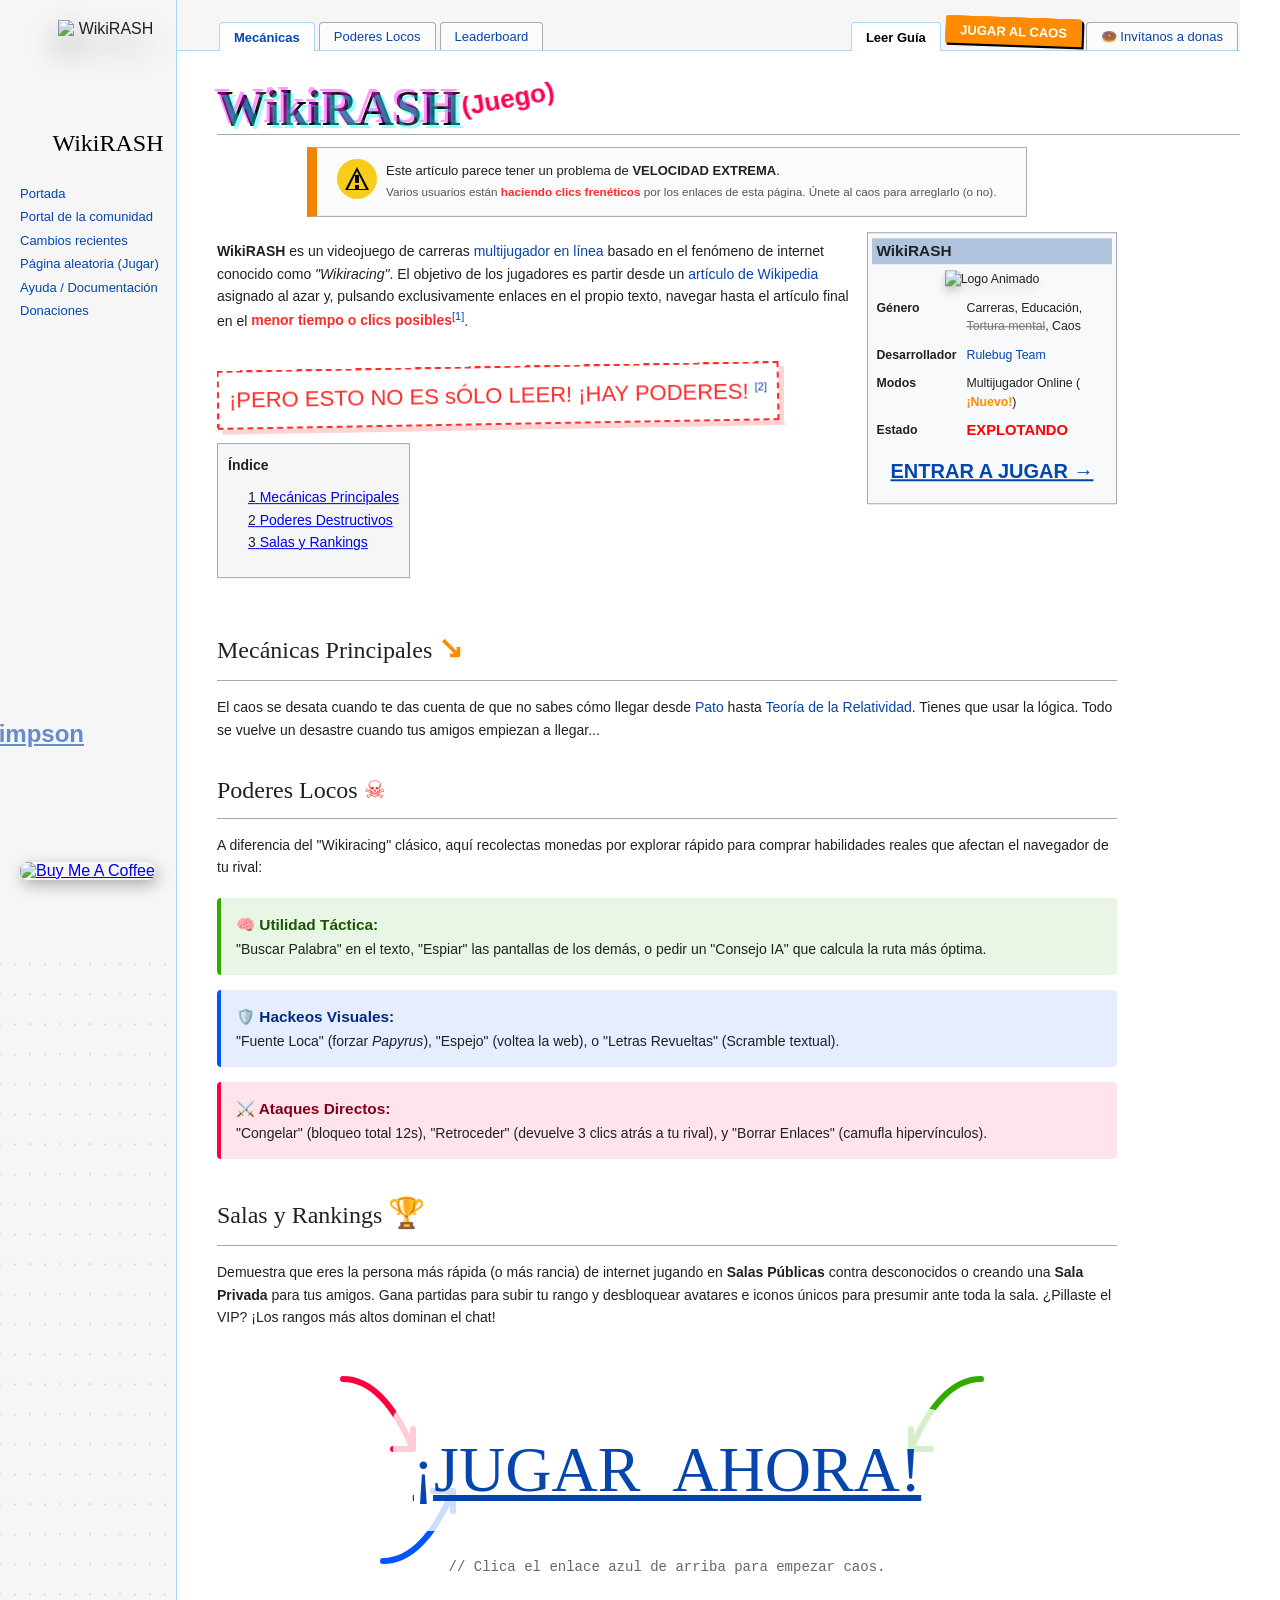
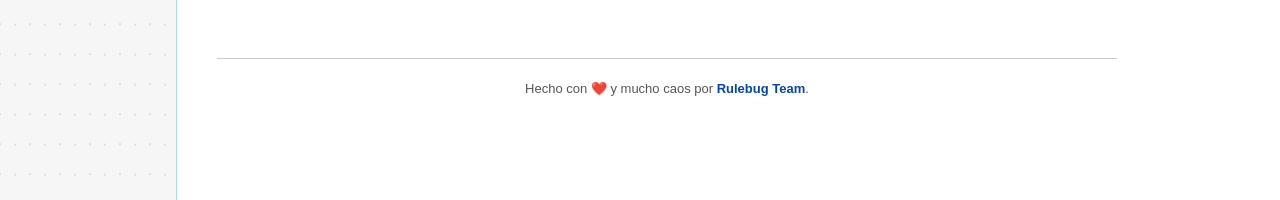
==== index.html @ 6174f943 "Add files via upload" ====
<!DOCTYPE html>
<html lang="es">
<head>
  <meta charset="UTF-8">
  <meta name="viewport" content="width=device-width, initial-scale=1.0">
  
  <title>WikiRASH – La Carrera Multijugador Definitiva por Wikipedia</title>
  <meta name="description" content="¿Podrás llegar desde 'Platón' hasta 'Bad Bunny' en 5 clics? WikiRASH es el juego online gratis multijugador donde compites navegando por enlaces para encontrar la ruta más rápida.">
  <meta name="keywords" content="wiki game, wikirace, juego de wikipedia, speedrun, multijugador online, juegos gratis para pc, jugar con amigos gratis en navegador, wikirash, navegador multijugador">
  <meta name="author" content="WikiRASH Studio">
  <meta name="robots" content="index, follow">
  
  <!-- Open Graph / Redes Sociales -->
  <meta property="og:title" content="WikiRASH – La Carrera Multijugador Definitiva por Wikipedia">
  <meta property="og:description" content="Compite contra tus amigos en tiempo real. Demuestra tu ingenio encontrando la ruta más corta entre artículos imposibles de Wikipedia.">
  <meta property="og:type" content="website">
  <meta property="og:url" content="https://tu-usuario.github.io/WikiRASH/">
  <meta property="og:image" content="https://wikirash.onrender.com/logo.png">
  <meta property="og:locale" content="es_ES">

  <!-- Twitter Cards -->
  <meta name="twitter:card" content="summary_large_image">
  <meta name="twitter:title" content="WikiRASH – Juega Gratis Online">
  <meta name="twitter:description" content="Salas privadas, rangos, XPS y poderes locos. Compite ahora conectando artículos de enciclopedia con tu cerebro a toda velocidad.">
  <meta name="twitter:image" content="https://wikirash.onrender.com/logo.png">

  <!-- JSON-LD (Rich Snippets Google) -->
  <script type="application/ld+json">
  {
    "@context": "https://schema.org",
    "@type": "SoftwareApplication",
    "name": "WikiRASH",
    "operatingSystem": "Cualquier navegador web",
    "applicationCategory": "GameApplication",
    "genre": "Educativo, Carreras, Lógica",
    "description": "Una intensa carrera multijugador. Los jugadores inician en un artículo aleatorio de Wikipedia y compiten por ser los primeros en encontrar el enlace y llegar a la meta establecida mediante el menor número de clics posible.",
    "url": "https://wikirash.onrender.com/",
    "offers": {
      "@type": "Offer",
      "price": "0",
      "priceCurrency": "USD"
    }
  }
  </script>

  <!-- Model Viewer Library -->
  <script type="module" src="https://ajax.googleapis.com/ajax/libs/model-viewer/3.4.0/model-viewer.min.js"></script>

  <link rel="stylesheet" href="style.css">
  <link rel="icon" type="image/png" href="https://wikirash.onrender.com/logo.png">
</head>
<body>
  
  <!-- Hyper Dopamine Loader -->
  <div id="dopamine-loader">
    <div class="dopamine-text-container">
      <div class="dopamine-word word-1">LEE</div>
      <div class="dopamine-word word-2">CORRE</div>
      <div class="dopamine-word word-3">SABOTEA</div>
      <div class="dopamine-word word-4">¡WIKIRASH!</div>
    </div>
  </div>
  
  <!-- Left Sidebar (Wikipedia Style) -->
  <nav class="vector-sidebar">
    <div class="sidebar-logo">
      <img src="https://wikirash.onrender.com/logo.png" alt="WikiRASH" />
      <span>WikiRASH</span>
    </div>
    <ul class="sidebar-menu">
      <li class="glitch-link"><a href="index.html">Portada</a></li>
      <li><a href="comunidad.html">Portal de la comunidad</a></li>
      <li><a href="changelog.html">Cambios recientes</a></li>
      <li class="wobble"><a href="https://wikirash.onrender.com/" target="_blank">Página aleatoria (Jugar)</a></li>
      <li><a href="docs.html">Ayuda / Documentación</a></li>
      <li><a href="https://buymeacoffee.com/rulebug" target="_blank" rel="noopener noreferrer">Donaciones</a></li>
    </ul>
  </nav>

  <!-- Main Content Area -->
  <main class="vector-main">
    
    <!-- Top Tabs -->
    <div class="vector-tabs">
      <ul>
        <li class="selected"><a href="#1_Mecanicas">Mecánicas</a></li>
        <li class="shake"><a href="#2_Poderes">Poderes Locos</a></li>
        <li><a href="#3_Rankings">Leaderboard</a></li>
      </ul>
      <ul style="flex:1; justify-content: flex-end;">
        <li class="selected"><span>Leer Guía</span></li>
        <li class="edit-tab"><a href="https://wikirash.onrender.com/">JUGAR AL CAOS</a></li>
        <li><a href="https://buymeacoffee.com/rulebug" target="_blank" rel="noopener noreferrer">🍩 Invítanos a donas</a></li>
      </ul>
    </div>
    
    <!-- Article Header -->
    <header class="article-header">
      <h1 class="chaotic-title">WikiRASH <span class="marker-slash" aria-hidden="true">(Juego)</span></h1>
      <div class="hr-line"></div>
    </header>

    <div class="article-body">
      
      <!-- Wikipedia Ambox (Info Box) Mutilated -->
      <table class="ambox ambox-content">
        <tr>
          <td class="ambox-image">
            <svg viewBox="0 0 40 40" width="40" height="40"><path d="M20 0A20 20 0 1020 40A20 20 0 1020 0z" fill="#f8cc1b"/><path d="M20 8L8 31H32L20 8z" fill="#000"/><path d="M20 12L11 30H29L20 12z" fill="#f8cc1b"/><rect x="18" y="16" width="4" height="8" fill="#000"/><rect x="18" y="26" width="4" height="4" fill="#000"/></svg>
          </td>
          <td class="ambox-text">
            Este artículo parece tener un problema de <b>VELOCIDAD EXTREMA</b>.<br>
            <span style="font-size: 0.9em; color:#555;">Varios usuarios están <a href="#" class="blue-link shake-inline">haciendo clics frenéticos</a> por los enlaces de esta página. Únete al caos para arreglarlo (o no).</span>
          </td>
        </tr>
      </table>

      <!-- Infobox -->
      <table class="infobox">
        <tr><th colspan="2" class="infobox-above">WikiRASH</th></tr>
        <tr><td colspan="2" class="infobox-image"><img src="https://wikirash.onrender.com/logo.png" style="animation: spin3D 8s infinite linear; filter: drop-shadow(0 5px 5px rgba(0,0,0,0.2));" alt="Logo Animado"></td></tr>
        <tr>
          <th scope="row">Género</th>
          <td>Carreras, Educación, <a href="#" class="blue-link strike">Tortura mental</a>, Caos</td>
        </tr>
        <tr>
          <th scope="row">Desarrollador</th>
          <td><a href="https://panelrulebug.onrender.com/landing.html" class="blue-link" target="_blank" rel="noopener noreferrer">Rulebug Team</a></td>
        </tr>
        <tr>
          <th scope="row">Modos</th>
          <td>Multijugador Online (<a href="#" class="blue-link bounce-word">¡Nuevo!</a>)</td>
        </tr>
        <tr>
          <th scope="row">Estado</th>
          <td><b style="color:red; font-size:1.2em;">EXPLOTANDO</b></td>
        </tr>
        <tr>
          <td colspan="2" style="text-align:center; padding: 15px;">
            <a href="https://wikirash.onrender.com/" class="blue-link" style="font-size: 20px; font-weight: bold; text-decoration: underline;">ENTRAR A JUGAR &rarr;</a>
          </td>
        </tr>
      </table>

      <p>
        <b>WikiRASH</b> es un videojuego de carreras <a href="#" class="blue-link">multijugador en línea</a> basado en el fenómeno de internet conocido como <i>"Wikiracing"</i>. El objetivo de los jugadores es partir desde un <a href="#" class="blue-link">artículo de Wikipedia</a> asignado al azar y, pulsando exclusivamente enlaces en el propio texto, navegar hasta el artículo final en el <a href="#" class="blue-link shake-inline">menor tiempo o clics posibles</a><sup class="reference slide-up-ref">[1]</sup>.
      </p>

      <p class="marked-text">
        ¡PERO ESTO NO ES sÓLO LEER! ¡HAY PODERES! <sup class="reference">[2]</sup>
      </p>

      <div class="toc" id="toc">
        <div class="toctitle"><h2>Índice</h2></div>
        <ul>
          <li class="toclevel-1"><a href="#1_Mecanicas"><span class="tocnumber">1</span> <span class="toctext">Mecánicas Principales</span></a></li>
          <li class="toclevel-1"><a href="#2_Poderes"><span class="tocnumber">2</span> <span class="toctext">Poderes Destructivos</span></a></li>
          <li class="toclevel-1"><a href="#3_Rankings"><span class="tocnumber">3</span> <span class="toctext">Salas y Rankings</span></a></li>
        </ul>
      </div>

      <h2 id="1_Mecanicas">Mecánicas Principales <span class="doodle-arrow">↘</span></h2>
      <div class="hr-line"></div>
      <p>
        El caos se desata cuando te das cuenta de que no sabes cómo llegar desde <a href="#" class="blue-link">Pato</a> hasta <a href="#" class="blue-link">Teoría de la Relatividad</a>. Tienes que usar la lógica. Todo se vuelve un desastre cuando tus amigos empiezan a llegar...
      </p>

      <h2 id="2_Poderes">Poderes Locos <span class="doodle-scratch">☠</span></h2>
      <div class="hr-line"></div>
      <p>A diferencia del "Wikiracing" clásico, aquí recolectas monedas por explorar rápido para comprar habilidades reales que afectan el navegador de tu rival:</p>
      <div style="display: flex; flex-direction: column; gap: 15px; margin: 20px 0;">
        <div style="padding: 15px; border-left: 4px solid #33aa00; background: rgba(51, 170, 0, 0.1); border-radius: 4px;">
          <b style="font-size: 1.1em; color: #1a5500;">🧠 Utilidad Táctica:</b><br>
          "Buscar Palabra" en el texto, "Espiar" las pantallas de los demás, o pedir un "Consejo IA" que calcula la ruta más óptima.
        </div>
        <div style="padding: 15px; border-left: 4px solid #0055ff; background: rgba(0, 85, 255, 0.1); border-radius: 4px;">
          <b style="font-size: 1.1em; color: #002b80;">🛡️ Hackeos Visuales:</b><br>
          "Fuente Loca" (forzar <i>Papyrus</i>), "Espejo" (voltea la web), o "Letras Revueltas" (Scramble textual).
        </div>
        <div style="padding: 15px; border-left: 4px solid #ff003c; background: rgba(255, 0, 60, 0.1); border-radius: 4px;">
          <b style="font-size: 1.1em; color: #80001e;">⚔️ Ataques Directos:</b><br>
          "Congelar" (bloqueo total 12s), "Retroceder" (devuelve 3 clics atrás a tu rival), y "Borrar Enlaces" (camufla hipervínculos).
        </div>
      </div>

      <h2 id="3_Rankings">Salas y Rankings <span class="doodle-arrow">🏆</span></h2>
      <div class="hr-line"></div>
      <p>
        Demuestra que eres la persona más rápida (o más rancia) de internet jugando en <b>Salas Públicas</b> contra desconocidos o creando una <b>Sala Privada</b> para tus amigos. Gana partidas para subir tu rango y desbloquear avatares e iconos únicos para presumir ante toda la sala. ¿Pillaste el VIP? ¡Los rangos más altos dominan el chat!
      </p>

      <div class="mega-link-container" style="margin-top: 80px; margin-bottom: 40px; text-align: center;">
         <div style="position: relative; display: inline-block;">
           <!-- Flechas pintadas a mano apuntando siempre al centro -->
           <img src="data:image/svg+xml;utf8,<svg xmlns='http://www.w3.org/2000/svg' viewBox='0 0 100 100'><path d='M10 10 Q 50 10 80 80 M 60 80 L 80 80 L 80 60' stroke='%23ff003c' stroke-width='6' fill='none' stroke-linecap='round' stroke-linejoin='round'/></svg>" class="doodle-arrow-mega arrow1" alt="arrow">
           <img src="data:image/svg+xml;utf8,<svg xmlns='http://www.w3.org/2000/svg' viewBox='0 0 100 100'><path d='M10 90 Q 50 90 80 20 M 60 20 L 80 20 L 80 40' stroke='%230055ff' stroke-width='6' fill='none' stroke-linecap='round' stroke-linejoin='round'/></svg>" class="doodle-arrow-mega arrow2" alt="arrow">
           <img src="data:image/svg+xml;utf8,<svg xmlns='http://www.w3.org/2000/svg' viewBox='0 0 100 100'><path d='M90 10 Q 50 10 20 80 M 40 80 L 20 80 L 20 60' stroke='%2333aa00' stroke-width='6' fill='none' stroke-linecap='round' stroke-linejoin='round'/></svg>" class="doodle-arrow-mega arrow3" alt="arrow">
           
           <a href="https://wikirash.onrender.com/" class="mega-wikipedia-link">¡JUGAR_AHORA!</a>
         </div>
         
         <div style="margin-top: 25px; font-family: monospace; color: #666; animation: shake 3s infinite;">// Clica el enlace azul de arriba para empezar caos.</div>
      </div>

      <!-- Footer Credits -->
      <div style="margin-top: 80px; padding-top: 20px; border-top: 1px solid #ccc; font-size: 13px; text-align: center; color: #555;">
        Hecho con ❤️ y mucho caos por <a href="https://panelrulebug.onrender.com/landing.html" target="_blank" style="color: #0645ad; font-weight: bold; text-decoration: none;">Rulebug Team</a>.
      </div>
    </div>
  </main>

  <!-- Fixed Buy Me A Coffee Corner Button -->
  <div style="position: fixed; bottom: 20px; left: 20px; z-index: 9999;">
     <a href="https://buymeacoffee.com/rulebug" target="_blank" rel="noopener noreferrer">
        <img src="https://cdn.buymeacoffee.com/buttons/v2/default-yellow.png" alt="Buy Me A Coffee" style="height: 45px !important; width: 162px !important; box-shadow: 2px 5px 15px rgba(0,0,0,0.3); border-radius: 8px; animation: pulse-glow 3s infinite alternate; transition: transform 0.2s;" onmouseover="this.style.transform='scale(1.1) rotate(2deg)'" onmouseout="this.style.transform='scale(1) rotate(0deg)'">
     </a>
  </div>

  <!-- Flying chaotic elements -->
  <div class="flying-text t1">Ecosistema</div>
  <div class="flying-text t2">Geografía</div>
  <div class="flying-text t3">Física Cuántica</div>
  <div class="flying-text t4">Homer Simpson</div>

  <!-- Mega 3D Wikipedia Globe Background -->
  <model-viewer id="parallax-globe" 
                src="wikipedia_logo.glb" 
                alt="Wikipedia 3D Globe" 
                disable-zoom 
                disable-pan 
                auto-rotate
                rotation-per-second="20deg"
                camera-orbit="0deg 90deg 105%" 
                style="position:fixed; top:50%; right:-10vw; width:600px; height:600px; transform: translateY(-50%); z-index:9000; opacity:0.95; pointer-events:none; filter: drop-shadow(0px 20px 30px rgba(0,0,0,0.5));">
  </model-viewer>

  <script>
    const model = document.getElementById('parallax-globe');
    
    let targetScroll = 0;
    let currentScroll = 0;
    let mouseX = 0;
    let mouseY = 0;
    let smoothMouseX = 0;
    let smoothMouseY = 0;

    // Track mouse position globally
    document.addEventListener('mousemove', (e) => {
      mouseX = (e.clientX / window.innerWidth - 0.5) * 2; // -1 to 1
      mouseY = (e.clientY / window.innerHeight - 0.5) * 2; // -1 to 1
    });

    // Track scroll position
    window.addEventListener('scroll', () => {
      targetScroll = window.scrollY;
    });

    // Main render loop for parallax effects
    function renderParallax() {
      // Lerp for smooth premium feel
      currentScroll += (targetScroll - currentScroll) * 0.08;
      smoothMouseX += (mouseX - smoothMouseX) * 0.08;
      smoothMouseY += (mouseY - smoothMouseY) * 0.08;
      
      // Update global CSS variables for CSS-based parallax
      document.body.style.setProperty('--scroll-y', currentScroll);
      document.body.style.setProperty('--mouse-x', smoothMouseX);
      document.body.style.setProperty('--mouse-y', smoothMouseY);

      // Apply combined rotation to the 3D globe (mouse hover + scroll)
      if(model) {
        // use smooth mouse variables for more premium feel on the globe
        const orbitX = (smoothMouseX * 60) + (currentScroll * 0.15); // Combine X rotation
        const orbitY = 90 + (smoothMouseY * 30); // Base 90 deg + mouse Y
        model.setAttribute('camera-orbit', `${orbitX}deg ${orbitY}deg 100%`);
      }
      
      requestAnimationFrame(renderParallax);
    }
    renderParallax();

    // Load and apply the custom texture to the 3D model
    model.addEventListener("load", async () => {
      try {
        // Load the texture directly without canvas to avoid potential memory limits
        const texture = await model.createTexture('./texture new.jpg');
        
        if (texture) {
          // Apply to ALL materials in case the model has multiple meshes/materials
          for (const material of model.model.materials) {
             if (material.pbrMetallicRoughness) {
               material.pbrMetallicRoughness.baseColorTexture.setTexture(texture);
               material.pbrMetallicRoughness.setBaseColorFactor([1, 1, 1, 1]);
             }
          }
        }
      } catch (error) {
        console.error("Error loading texture:", error);
      }
    });

    // Buffer to hold random Wikipedia article titles
    let wordBuffer = [];
    
    async function fetchMoreWords() {
      // Keep fetching if we have fewer than 10 words in reserve
      if (wordBuffer.length > 10) return; 
      try {
        const response = await fetch('https://es.wikipedia.org/w/api.php?action=query&list=random&rnnamespace=0&rnlimit=10&format=json&origin=*');
        const data = await response.json();
        const pages = data.query.random;
        pages.forEach(page => wordBuffer.push(page.title));
      } catch (err) {
        console.error("Error fetching random wiki words", err);
      }
    }
    
    // Hook into the CSS animation event. 
    // This triggers exactly when the word resets to the left off-screen.
    const flyingElements = document.querySelectorAll('.flying-text');
    flyingElements.forEach(el => {
      el.addEventListener('animationiteration', () => {
        if (wordBuffer.length > 0) {
          el.textContent = wordBuffer.shift();
        }
      });
    });

    // Initial fetch, and refill the buffer periodically
    fetchMoreWords();
    setInterval(fetchMoreWords, 10000);
  </script>
</body>
</html>
---- style.css ----
/* Wikipedia Default Aesthetic Variables */
:root {
  --bg-page: #f6f6f6;
  --bg-content: #ffffff;
  --border-color: #a7d7f9;
  --link-blue: #0645ad;
  --link-visited: #0b0080;
  --text-main: #202122;
  --red-doodle: #ff2a2a;
  --orange-doodle: #ff8c00;
}

body {
  font-family: sans-serif; /* Wikipedia default */
  background-color: var(--bg-page);
  background-image: 
    radial-gradient(#d1e1f0 1px, transparent 1px),
    radial-gradient(#d1e1f0 1px, transparent 1px);
  background-position: 
    calc(var(--mouse-x, 0) * -10px) calc(var(--scroll-y, 0) * -0.2px + var(--mouse-y, 0) * -10px), 
    calc(15px + var(--mouse-x, 0) * -20px) calc(15px + var(--scroll-y, 0) * -0.5px + var(--mouse-y, 0) * -20px);
  background-size: 30px 30px;
  color: var(--text-main);
  margin: 0;
  padding: 0;
  overflow-x: hidden;
  position: relative;
}

/* Sidebar Simulation */
.vector-sidebar {
  position: fixed;
  top: 0; left: 0;
  width: 176px;
  height: 100vh;
  padding: 20px;
  background: var(--bg-page);
  /* z-index: 10; */
}

.sidebar-logo {
  text-align: center;
  margin-bottom: 25px;
  display: flex;
  flex-direction: column;
  align-items: center;
  gap: 10px;
  transform: translate(calc(var(--mouse-x, 0) * 8px), calc(var(--mouse-y, 0) * 8px));
}
.sidebar-logo img { 
  width: 100px; 
  height: 100px; 
  animation: spin3D 6s infinite linear;
  transform-style: preserve-3d;
  filter: drop-shadow(0 15px 15px rgba(0,0,0,0.4));
}

@keyframes spin3D {
  0% { transform: perspective(600px) rotateY(0deg) translateY(0); }
  50% { transform: perspective(600px) rotateY(180deg) translateY(-10px); }
  100% { transform: perspective(600px) rotateY(360deg) translateY(0); }
}

.sidebar-logo span {
  font-family: 'Times New Roman', serif;
  font-size: 1.5em;
  font-weight: 400;
  color: #000;
}

.sidebar-menu {
  list-style: none;
  padding: 0; margin: 0;
  font-size: 13px;
  line-height: 1.8;
}
.sidebar-menu a {
  color: var(--link-blue);
  text-decoration: none;
}
.sidebar-menu a:hover { text-decoration: underline; }

/* Main layout */
.vector-main {
  margin-left: 176px;
  background: var(--bg-content);
  min-height: 100vh;
  padding: 0 40px 100px;
  border-left: 1px solid var(--border-color);
  position: relative;
  z-index: 5;
}

/* Tabs */
.vector-tabs {
  display: flex;
  align-items: flex-end;
  border-bottom: 1px solid var(--border-color);
  margin-left: -40px;
  padding-left: 40px;
  height: 50px;
  background: var(--bg-page);
  margin-bottom: 20px;
}
.vector-tabs ul {
  list-style: none;
  display: flex;
  margin: 0; padding: 0;
}
.vector-tabs li {
  padding: 0 10px;
  margin: 0 2px;
  background: #fbfbfb;
  border: 1px solid #aaa;
  border-bottom: none;
  display: flex;
  align-items: center;
  border-radius: 4px 4px 0 0;
  cursor: pointer;
}
.vector-tabs li span, .vector-tabs li a {
  padding: 6px 4px;
  font-size: 13px;
  color: var(--link-blue);
  text-decoration: none;
}
.vector-tabs li.selected {
  background: var(--bg-content);
  border-color: #a7d7f9;
  z-index: 2;
  margin-bottom: -1px;
  font-weight: bold;
}
.vector-tabs li.selected span { color: #000; }

.edit-tab {
  background: var(--orange-doodle) !important;
  border-color: var(--orange-doodle) !important;
  transform: rotate(2deg) translateY(-5px);
  box-shadow: 2px 2px 0px rgba(0,0,0,1);
  transition: transform 0.1s;
}
.edit-tab a { color: white !important; font-weight: bold; }
.edit-tab:hover { transform: rotate(-2deg) translateY(-8px) scale(1.1); }

/* Article Typography */
.article-header {
  margin-bottom: 10px;
  position: relative;
}
.chaotic-title {
  font-family: 'Linux Libertine', 'Georgia', 'Times New Roman', serif;
  font-size: 50px;
  font-weight: bold;
  padding-bottom: 5px;
  margin: 0;
  position: relative;
  display: inline-block;
  color: transparent;
  background: repeating-linear-gradient(45deg, #000 0%, #333 10%, #000 20%);
  -webkit-background-clip: text;
  background-clip: text;
  text-shadow: 3px 3px 0px rgba(0,255,255,0.4), -3px -3px 0px rgba(255,0,255,0.4);
  animation: txtGlitch 3s infinite;
  transform: translate(calc(var(--mouse-x, 0) * -15px), calc(var(--scroll-y, 0) * 0.15px + var(--mouse-y, 0) * -15px));
}
.hr-line {
  border-bottom: 1px solid #a2a9b1;
  margin-bottom: 15px;
  width: 100%;
}
.article-body {
  font-family: sans-serif;
  font-size: 14px;
  line-height: 1.6;
  color: var(--text-main);
  max-width: 900px;
}
.article-body p { margin-bottom: 14px; }
.article-body h2 {
  font-family: 'Linux Libertine', 'Georgia', 'Times New Roman', serif;
  font-size: 24px;
  font-weight: normal;
  margin-top: 30px;
  margin-bottom: 8px;
}
.blue-link { color: var(--link-blue); text-decoration: none; }
.blue-link:hover { text-decoration: underline; }

/* Ambox */
.ambox {
  width: 80%;
  margin: 0 auto 20px;
  background: #fbfbfb;
  border: 1px solid #aaa;
  border-left: 10px solid #f28500;
  padding: 8px 12px;
  box-sizing: border-box;
  animation: bgPulse 2s infinite alternate;
  transform: translate(calc(var(--mouse-x, 0) * 12px), calc(var(--scroll-y, 0) * -0.06px + var(--mouse-y, 0) * 12px));
}
.ambox-image { width: 50px; text-align: center; }
.ambox-text { font-size: 13px; }

/* Infobox */
.infobox {
  float: right;
  clear: right;
  width: 250px;
  border: 1px solid #a2a9b1;
  background: #f8f9fa;
  margin: 0 0 1em 1em;
  padding: 0.2em;
  font-size: 88%;
  line-height: 1.5em;
  transform: translate(calc(var(--mouse-x, 0) * -20px), calc(var(--scroll-y, 0) * -0.15px + var(--mouse-y, 0) * -20px));
}
.infobox-above {
  background: #B0C4DE;
  font-size: 125%;
  font-weight: bold;
  text-align: center;
  padding: 5px;
}
.infobox-image { text-align: center; padding: 10px; }
.infobox-image img { width: 140px; }
.infobox th { text-align: left; padding: 4px; vertical-align: top; }
.infobox td { padding: 4px; }

/* TOC */
.toc {
  display: inline-table;
  background: #f6f6f6;
  border: 1px solid #a2a9b1;
  padding: 10px;
  margin-bottom: 20px;
  transform: translate(calc(var(--mouse-x, 0) * 8px), calc(var(--scroll-y, 0) * 0.08px + var(--mouse-y, 0) * 8px));
}
.toctitle h2 { font-weight: bold; font-family: sans-serif; font-size: 14px; margin: 0; padding: 0; border: none; }
.toc ul { list-style: none; padding-left: 20px; margin-top: 10px; }
.tocnumber { color: #202122; }

/* References */
.reference {
  font-size: 11px;
  vertical-align: super;
  color: var(--link-blue);
  cursor: pointer;
}

/* CAOS EFFECTS (Doodles & Glitches) */

.marked-text {
  background: var(--bg-content);
  color: var(--red-doodle);
  font-family: 'Comic Sans MS', cursive, sans-serif;
  font-size: 22px;
  transform: rotate(-1deg);
  display: inline-block;
  padding: 10px;
  border: 2px dashed var(--red-doodle);
  margin: 20px 0;
  box-shadow: 5px 5px 0 rgba(255, 42, 42, 0.2);
}

.marker-slash {
  color: var(--red-doodle);
  font-family: 'Comic Sans MS', cursive, sans-serif;
  font-size: 26px;
  position: absolute;
  top: 5px;
  transform: rotate(-10deg);
  animation: popIn 0.5s ease-out forwards;
}

.strike {
  text-decoration: line-through;
  color: #777;
}

.doodle-arrow {
  color: var(--orange-doodle);
  font-family: 'Comic Sans MS', cursive;
  font-weight: bold;
  font-size: 30px;
  display: inline-block;
  animation: bounceArrow 1s infinite alternate;
}

.doodle-scratch {
  color: var(--red-doodle);
  display: inline-block;
  animation: shake 0.5s infinite;
}

.btn-wild {
  display: inline-block;
  background: linear-gradient(135deg, #ff0055 0%, #ff8c00 100%);
  color: #fff;
  font-family: 'Courier New', Courier, monospace;
  font-size: 24px;
  font-weight: 900;
  padding: 18px 40px;
  text-decoration: none;
  border-radius: 10px;
  border: 3px solid #fff;
  box-shadow: 0 10px 25px rgba(255, 0, 85, 0.5), inset 0 0 10px rgba(255,255,255,0.5);
  transform: rotate(-2deg);
  transition: all 0.2s cubic-bezier(0.175, 0.885, 0.32, 1.275);
}
.btn-wild:hover {
  transform: rotate(2deg) scale(1.1);
  box-shadow: 0 15px 35px rgba(255, 140, 0, 0.7), inset 0 0 15px rgba(255,255,255,0.8);
  color: #fff;
}

.pulse-glow { animation: btnPulse 1.5s infinite; }

.flying-text {
  position: fixed;
  color: var(--link-blue);
  font-family: sans-serif;
  font-size: 14px;
  text-decoration: underline;
  pointer-events: none;
  z-index: 99;
  animation: flyAcross 15s linear infinite;
  opacity: 0.6;
}

.t1 { top: 20%; animation-duration: 10s; left: -100px; }
.t2 { top: 60%; animation-duration: 14s; animation-delay: 2s; font-size: 18px; left: -100px; }
.t3 { top: 40%; animation-duration: 8s; animation-delay: 5s; transform: rotate(15deg); left: -100px; }
.t4 { top: 80%; animation-duration: 20s; animation-delay: 1s; font-size: 24px; font-weight:bold; left: -100px; }

@keyframes txtGlitch {
  0% { text-shadow: 3px 3px 0px rgba(0,255,255,0.4), -3px -3px 0px rgba(255,0,255,0.4); }
  50% { text-shadow: -3px 3px 0px rgba(255,0,0,0.4), 3px -3px 0px rgba(0,0,255,0.4); }
  100% { text-shadow: 3px 3px 0px rgba(0,255,255,0.4), -3px -3px 0px rgba(255,0,255,0.4); }
}

@keyframes shake {
  0% { transform: translate(1px, 1px) rotate(0deg); }
  20% { transform: translate(-1px, -2px) rotate(-1deg); }
  40% { transform: translate(-3px, 0px) rotate(1deg); }
  60% { transform: translate(3px, 2px) rotate(0deg); }
  80% { transform: translate(1px, -1px) rotate(1deg); }
  100% { transform: translate(-1px, 2px) rotate(-1deg); }
}

@keyframes bounceArrow { from { transform: translateY(0); } to { transform: translateY(5px); } }
@keyframes bgPulse { 0% { background: #fbfbfb; box-shadow: 0 0 0px #ff0000; } 100% { background: #ffefed; box-shadow: inset 0 0 15px rgba(255,0,0,0.3); } }
@keyframes btnPulse { 0% { transform: scale(1) rotate(-2deg); } 50% { transform: scale(1.05) rotate(0deg); filter: hue-rotate(20deg); } 100% { transform: scale(1) rotate(-2deg); } }
@keyframes popIn { 0% { opacity:0; transform: scale(3) rotate(-20deg); } 100% { opacity:1; transform: scale(1) rotate(-10deg); color: #ff0055; text-shadow: 2px 2px #fff; } }
@keyframes flyAcross { 0% { left: -200px; transform: rotate(0deg) scale(1); filter: blur(2px); } 50% { filter: blur(0px) brightness(1.5); } 100% { left: 120vw; transform: rotate(360deg) scale(1.5); filter: blur(2px); } }

.shake { animation: shake 3s infinite; }
.shake-inline { display:inline-block; animation: shake 0.3s infinite; color:var(--red-doodle); font-weight:bold; }
.wobble { animation: bounceArrow 2s infinite alternate; }
.bounce-word { display:inline-block; animation: bounceArrow 0.4s infinite alternate; color:var(--orange-doodle); font-weight:bold; }

@media (max-width: 800px) {
  .vector-sidebar { display: none; }
  .vector-main { margin-left: 0; padding: 20px; }
  .vector-tabs { margin-left: -20px; padding-left: 20px; }
  .infobox { float: none; width: 100%; margin: 20px 0; }
  
  #parallax-globe {
    width: 300px !important;
    height: 300px !important;
    right: -50px !important;
    bottom: -50px !important;
    top: auto !important;
    transform: none !important;
    opacity: 0.8 !important;
  }
}

/* MEGA WIKIPEDIA LINK & DOODLES */
.mega-wikipedia-link {
  display: inline-block;
  font-family: 'Times New Roman', Times, serif;
  font-size: 5vw; /* Escala con la pantalla */
  min-font-size: 40px;
  font-weight: normal;
  color: #0645ad;
  text-decoration: underline;
  word-break: break-all;
  z-index: 10;
  position: relative;
  transition: all 0.1s;
  background: rgba(255, 255, 255, 0.8);
  padding: 10px 20px;
  border-radius: 10px;
}
.mega-wikipedia-link:hover {
  color: #0b0080;
  transform: scale(1.05) rotate(-1deg);
  background: yellow;
}

.doodle-arrow-mega {
  position: absolute;
  width: 100px;
  height: 100px;
  z-index: 1;
  pointer-events: none;
}
.doodle-arrow-mega.arrow1 {
  top: -40px;
  left: -60px;
  animation: wobble 2s infinite alternate;
}
.doodle-arrow-mega.arrow2 {
  bottom: -40px;
  left: -20px;
  animation: shake 1.5s infinite;
}
.doodle-arrow-mega.arrow3 {
  top: -40px;
  right: -50px;
  animation: bounceArrow 0.8s infinite alternate;
}

/* HYPER DOPAMINE LOADER */
#dopamine-loader {
  position: fixed;
  top: 0; left: 0; width: 100vw; height: 100vh;
  background: white;
  z-index: 9999999;
  display: flex;
  justify-content: center;
  align-items: center;
  overflow: hidden;
  animation: explodeLoader 0.4s cubic-bezier(1, 0, 0, 1) forwards;
  animation-delay: 2.2s; /* Sequence total duration */
}

.dopamine-text-container {
  position: absolute;
  top: 50%; left: 50%;
  transform: translate(-50%, -50%);
  text-align: center;
}

.dopamine-word {
  font-family: Impact, sans-serif;
  font-style: italic;
  font-size: 15vw;
  color: black;
  text-transform: uppercase;
  position: absolute;
  top: 50%; left: 50%;
  transform: translate(-50%, -50%) scale(0);
  opacity: 0;
  pointer-events: none;
}

.word-1 { animation: punchWord 0.5s forwards; animation-delay: 0.2s; color: #ff003c; }
.word-2 { animation: punchWord 0.5s forwards; animation-delay: 0.7s; color: #0055ff; }
.word-3 { animation: punchWord 0.5s forwards; animation-delay: 1.2s; color: #33aa00; }
.word-4 { animation: punchWordFinal 0.5s forwards; animation-delay: 1.7s; color: black; text-shadow: 8px 8px 0px #ff003c, -8px -8px 0px #0055ff; font-size: 18vw; }

@keyframes punchWord {
  0% { transform: translate(-50%, -50%) scale(0.2); opacity: 1; }
  30% { transform: translate(-50%, -50%) scale(1.2); opacity: 1; filter: drop-shadow(0 0 10px currentColor); }
  100% { transform: translate(-50%, -50%) scale(2.5); opacity: 0; }
}

@keyframes punchWordFinal {
  0% { transform: translate(-50%, -50%) scale(0.2); opacity: 1; }
  50% { transform: translate(-50%, -50%) scale(1.1) rotate(-5deg); opacity: 1; }
  100% { transform: translate(-50%, -50%) scale(1.5) rotate(5deg); opacity: 0; }
}

@keyframes explodeLoader {
  0% { transform: scale(1); opacity: 1; filter: brightness(1); }
  50% { transform: scale(1.1); opacity: 1; filter: brightness(2); background: white; }
  100% { transform: scale(2); opacity: 0; visibility: hidden; pointer-events: none; display: none; }
}
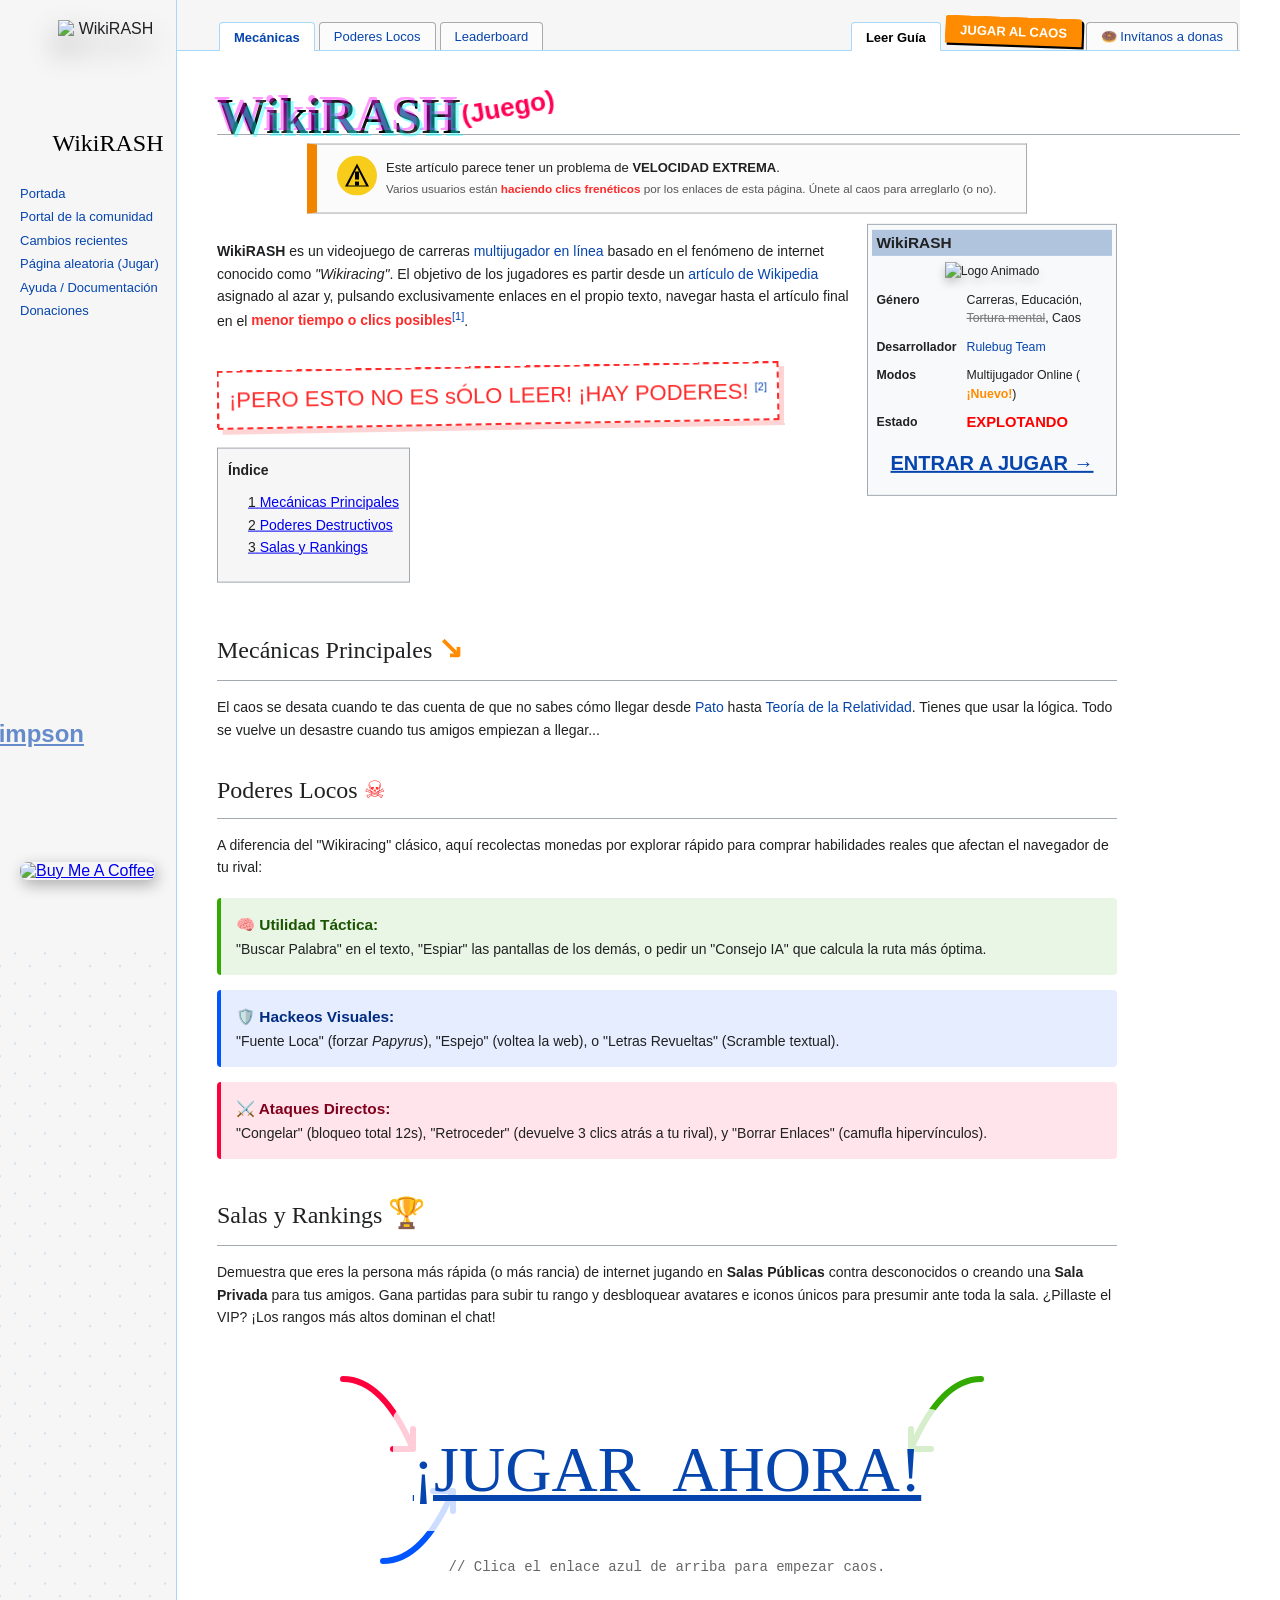
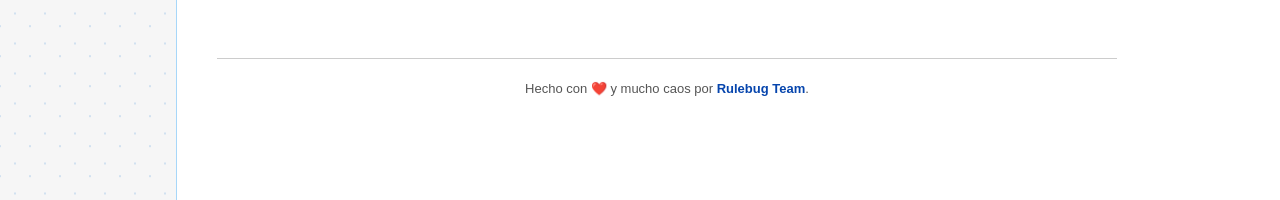
==== commit fb802282: "Update index.html" ====
--- a/index.html
+++ b/index.html
@@ -9,6 +9,7 @@
   <meta name="keywords" content="wiki game, wikirace, juego de wikipedia, speedrun, multijugador online, juegos gratis para pc, jugar con amigos gratis en navegador, wikirash, navegador multijugador">
   <meta name="author" content="WikiRASH Studio">
   <meta name="robots" content="index, follow">
+  <meta name="e83ba04a930c3d439df4a5924fec0e83eaa5e0b5" content="e83ba04a930c3d439df4a5924fec0e83eaa5e0b5" />
   
   <!-- Open Graph / Redes Sociales -->
   <meta property="og:title" content="WikiRASH – La Carrera Multijugador Definitiva por Wikipedia">
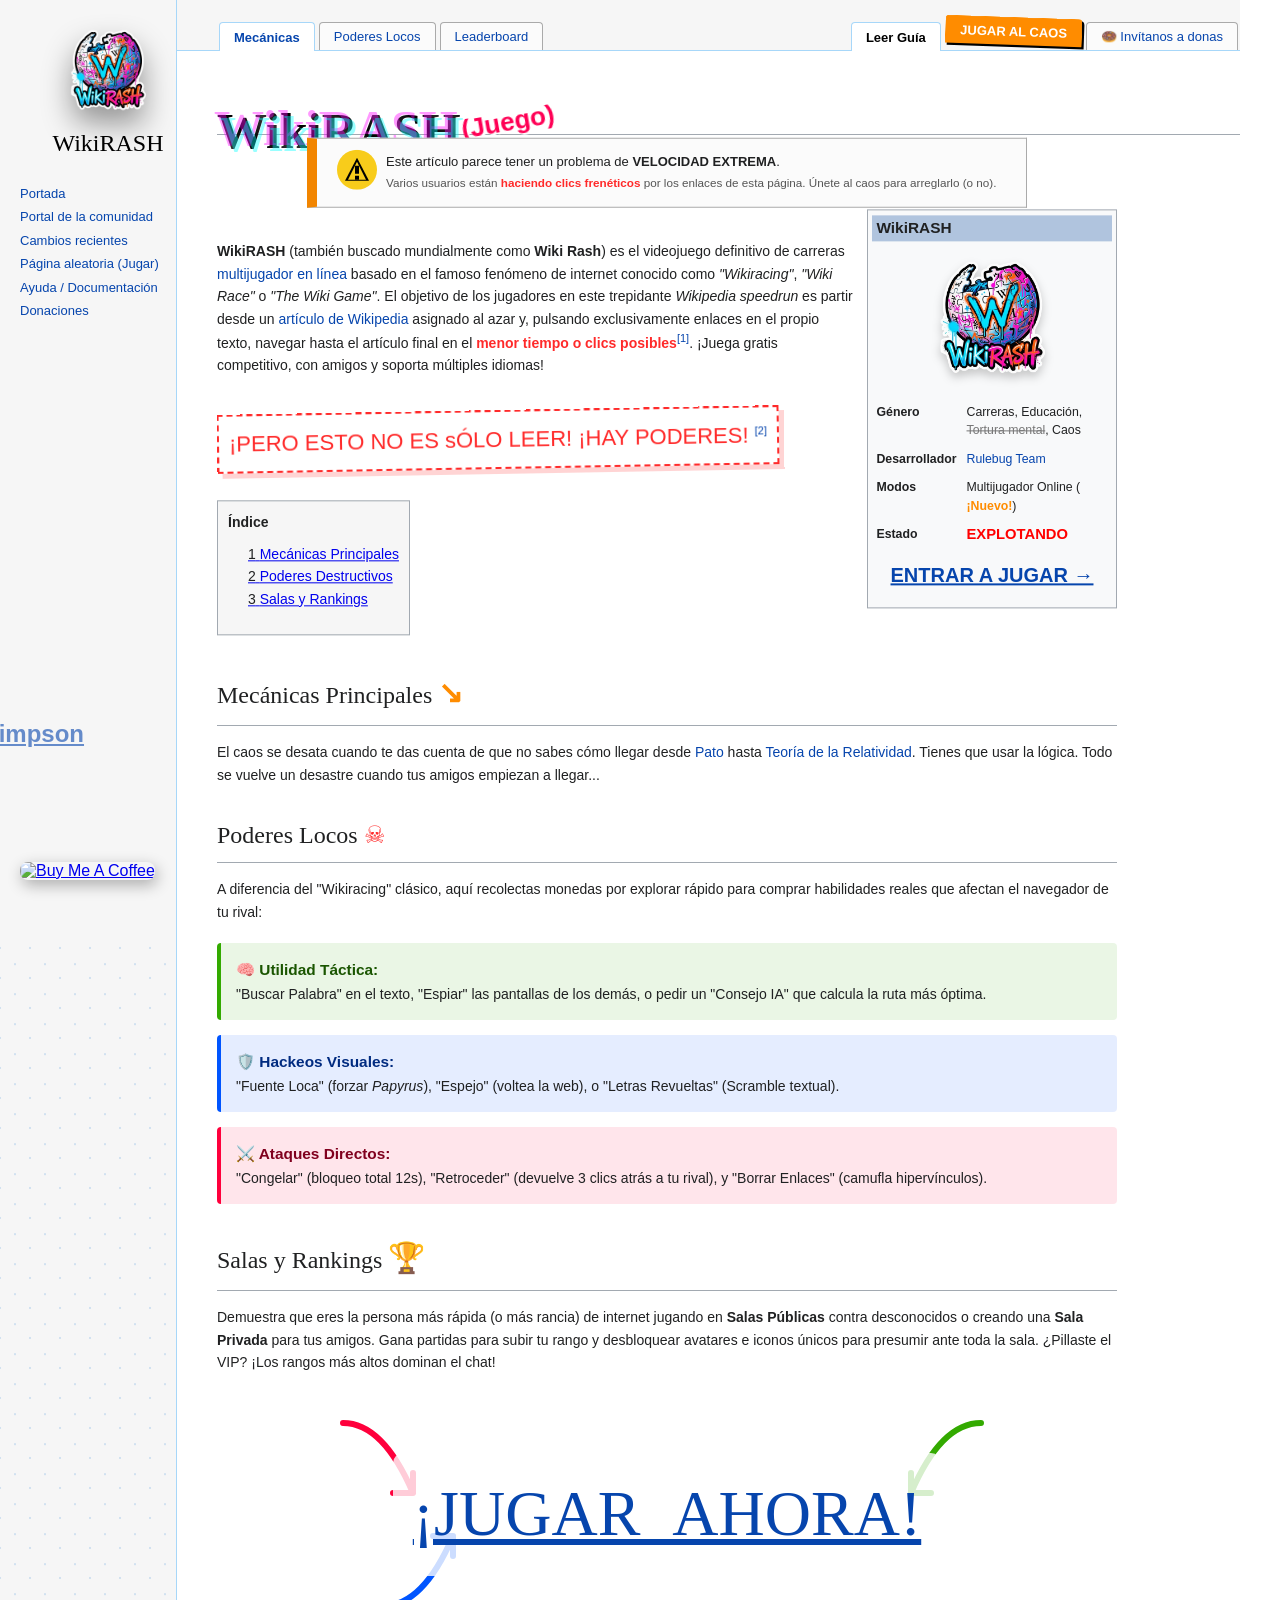
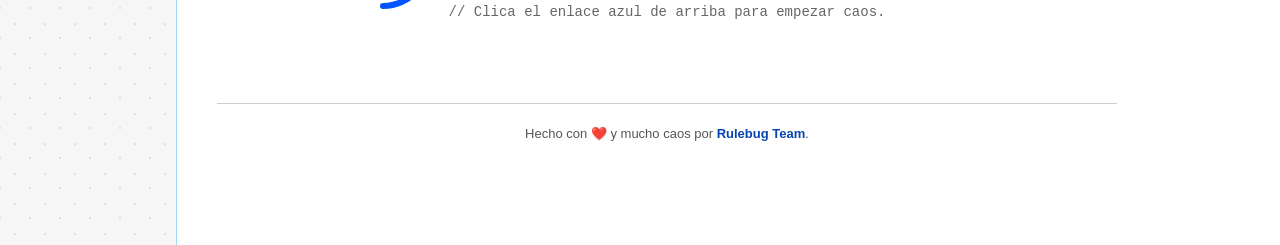
==== commit cceb9fa6: "Add files via upload" ====
--- a/index.html
+++ b/index.html
@@ -4,26 +4,32 @@
   <meta charset="UTF-8">
   <meta name="viewport" content="width=device-width, initial-scale=1.0">
   
-  <title>WikiRASH – La Carrera Multijugador Definitiva por Wikipedia</title>
-  <meta name="description" content="¿Podrás llegar desde 'Platón' hasta 'Bad Bunny' en 5 clics? WikiRASH es el juego online gratis multijugador donde compites navegando por enlaces para encontrar la ruta más rápida.">
-  <meta name="keywords" content="wiki game, wikirace, juego de wikipedia, speedrun, multijugador online, juegos gratis para pc, jugar con amigos gratis en navegador, wikirash, navegador multijugador">
+  <title>WikiRASH – The Ultimate Wikipedia Speedrun Racing Game</title>
+  <meta name="description" content="WikiRASH (also known as Wiki Rash) es el mejor juego 'Wikirace' o 'The Wiki Game' multijugador online. Start playing the ultimate Wikipedia speedrun racing game with friends. ¿Podrás llegar desde 'Platón' hasta 'Bad Bunny' en 5 clics?">
+  <meta name="keywords" content="wikirash, wiki rash, wikirace, wiki race, the wiki game, wikipedia game, wikiracing, wikipedia speedrun, wiki speedrun, wikipedia racing, carrera wikipedia, multijugador, multiplayer, online, juego de wikipedia, wikipedia multiplayer, play wiki race">
   <meta name="author" content="WikiRASH Studio">
   <meta name="robots" content="index, follow">
-  <meta name="e83ba04a930c3d439df4a5924fec0e83eaa5e0b5" content="e83ba04a930c3d439df4a5924fec0e83eaa5e0b5" />
+  
+  <!-- Canonical, Hreflang and Preload (SEO Boost) -->
+  <link rel="canonical" href="https://rulebuges.github.io/WikiRash/">
+  <link rel="alternate" hreflang="es" href="https://rulebuges.github.io/WikiRash/">
+  <link rel="alternate" hreflang="en" href="https://rulebuges.github.io/WikiRash/">
+  <link rel="alternate" hreflang="x-default" href="https://rulebuges.github.io/WikiRash/">
+  <link rel="preload" as="image" href="logo.png">
   
   <!-- Open Graph / Redes Sociales -->
-  <meta property="og:title" content="WikiRASH – La Carrera Multijugador Definitiva por Wikipedia">
-  <meta property="og:description" content="Compite contra tus amigos en tiempo real. Demuestra tu ingenio encontrando la ruta más corta entre artículos imposibles de Wikipedia.">
+  <meta property="og:title" content="WikiRASH – The Ultimate Wikipedia Speedrun Racing Game">
+  <meta property="og:description" content="Compite contra tus amigos en tiempo real. Demuestra tu ingenio encontrando la ruta más corta entre artículos imposibles de Wikipedia. Play WikiRace now!">
   <meta property="og:type" content="website">
-  <meta property="og:url" content="https://tu-usuario.github.io/WikiRASH/">
-  <meta property="og:image" content="https://wikirash.onrender.com/logo.png">
+  <meta property="og:url" content="https://rulebuges.github.io/WikiRash/">
+  <meta property="og:image" content="https://rulebuges.github.io/WikiRash/logo.png">
   <meta property="og:locale" content="es_ES">
 
   <!-- Twitter Cards -->
   <meta name="twitter:card" content="summary_large_image">
-  <meta name="twitter:title" content="WikiRASH – Juega Gratis Online">
-  <meta name="twitter:description" content="Salas privadas, rangos, XPS y poderes locos. Compite ahora conectando artículos de enciclopedia con tu cerebro a toda velocidad.">
-  <meta name="twitter:image" content="https://wikirash.onrender.com/logo.png">
+  <meta name="twitter:title" content="WikiRASH – Juega WikiRace / The Wiki Game Gratis Online">
+  <meta name="twitter:description" content="Salas privadas, rangos, XPS y poderes locos. Compite ahora conectando artículos de enciclopedia con tu cerebro a toda velocidad. The best multiplayer Wikipedia game.">
+  <meta name="twitter:image" content="https://rulebuges.github.io/WikiRash/logo.png">
 
   <!-- JSON-LD (Rich Snippets Google) -->
   <script type="application/ld+json">
@@ -35,11 +41,16 @@
     "applicationCategory": "GameApplication",
     "genre": "Educativo, Carreras, Lógica",
     "description": "Una intensa carrera multijugador. Los jugadores inician en un artículo aleatorio de Wikipedia y compiten por ser los primeros en encontrar el enlace y llegar a la meta establecida mediante el menor número de clics posible.",
-    "url": "https://wikirash.onrender.com/",
+    "url": "https://rulebuges.github.io/WikiRash/",
     "offers": {
       "@type": "Offer",
       "price": "0",
       "priceCurrency": "USD"
+    },
+    "aggregateRating": {
+      "@type": "AggregateRating",
+      "ratingValue": "4.9",
+      "ratingCount": "1042"
     }
   }
   </script>
@@ -48,7 +59,10 @@
   <script type="module" src="https://ajax.googleapis.com/ajax/libs/model-viewer/3.4.0/model-viewer.min.js"></script>
 
   <link rel="stylesheet" href="style.css">
-  <link rel="icon" type="image/png" href="https://wikirash.onrender.com/logo.png">
+  <link rel="icon" type="image/png" sizes="32x32" href="logo.png">
+  <link rel="icon" type="image/png" sizes="16x16" href="logo.png">
+  <link rel="shortcut icon" href="logo.png">
+  <link rel="apple-touch-icon" href="logo.png">
 </head>
 <body>
   
@@ -65,7 +79,7 @@
   <!-- Left Sidebar (Wikipedia Style) -->
   <nav class="vector-sidebar">
     <div class="sidebar-logo">
-      <img src="https://wikirash.onrender.com/logo.png" alt="WikiRASH" />
+      <img src="logo.png" alt="WikiRASH" />
       <span>WikiRASH</span>
     </div>
     <ul class="sidebar-menu">
@@ -119,7 +133,7 @@
       <!-- Infobox -->
       <table class="infobox">
         <tr><th colspan="2" class="infobox-above">WikiRASH</th></tr>
-        <tr><td colspan="2" class="infobox-image"><img src="https://wikirash.onrender.com/logo.png" style="animation: spin3D 8s infinite linear; filter: drop-shadow(0 5px 5px rgba(0,0,0,0.2));" alt="Logo Animado"></td></tr>
+        <tr><td colspan="2" class="infobox-image"><img src="logo.png" style="animation: spin3D 8s infinite linear; filter: drop-shadow(0 5px 5px rgba(0,0,0,0.2));" alt="Logo Animado"></td></tr>
         <tr>
           <th scope="row">Género</th>
           <td>Carreras, Educación, <a href="#" class="blue-link strike">Tortura mental</a>, Caos</td>
@@ -144,7 +158,7 @@
       </table>
 
       <p>
-        <b>WikiRASH</b> es un videojuego de carreras <a href="#" class="blue-link">multijugador en línea</a> basado en el fenómeno de internet conocido como <i>"Wikiracing"</i>. El objetivo de los jugadores es partir desde un <a href="#" class="blue-link">artículo de Wikipedia</a> asignado al azar y, pulsando exclusivamente enlaces en el propio texto, navegar hasta el artículo final en el <a href="#" class="blue-link shake-inline">menor tiempo o clics posibles</a><sup class="reference slide-up-ref">[1]</sup>.
+        <b>WikiRASH</b> (también buscado mundialmente como <b>Wiki Rash</b>) es el videojuego definitivo de carreras <a href="#" class="blue-link">multijugador en línea</a> basado en el famoso fenómeno de internet conocido como <i>"Wikiracing"</i>, <i>"Wiki Race"</i> o <i>"The Wiki Game"</i>. El objetivo de los jugadores en este trepidante <i>Wikipedia speedrun</i> es partir desde un <a href="#" class="blue-link">artículo de Wikipedia</a> asignado al azar y, pulsando exclusivamente enlaces en el propio texto, navegar hasta el artículo final en el <a href="#" class="blue-link shake-inline">menor tiempo o clics posibles</a><sup class="reference slide-up-ref">[1]</sup>. ¡Juega gratis competitivo, con amigos y soporta múltiples idiomas!
       </p>
 
       <p class="marked-text">
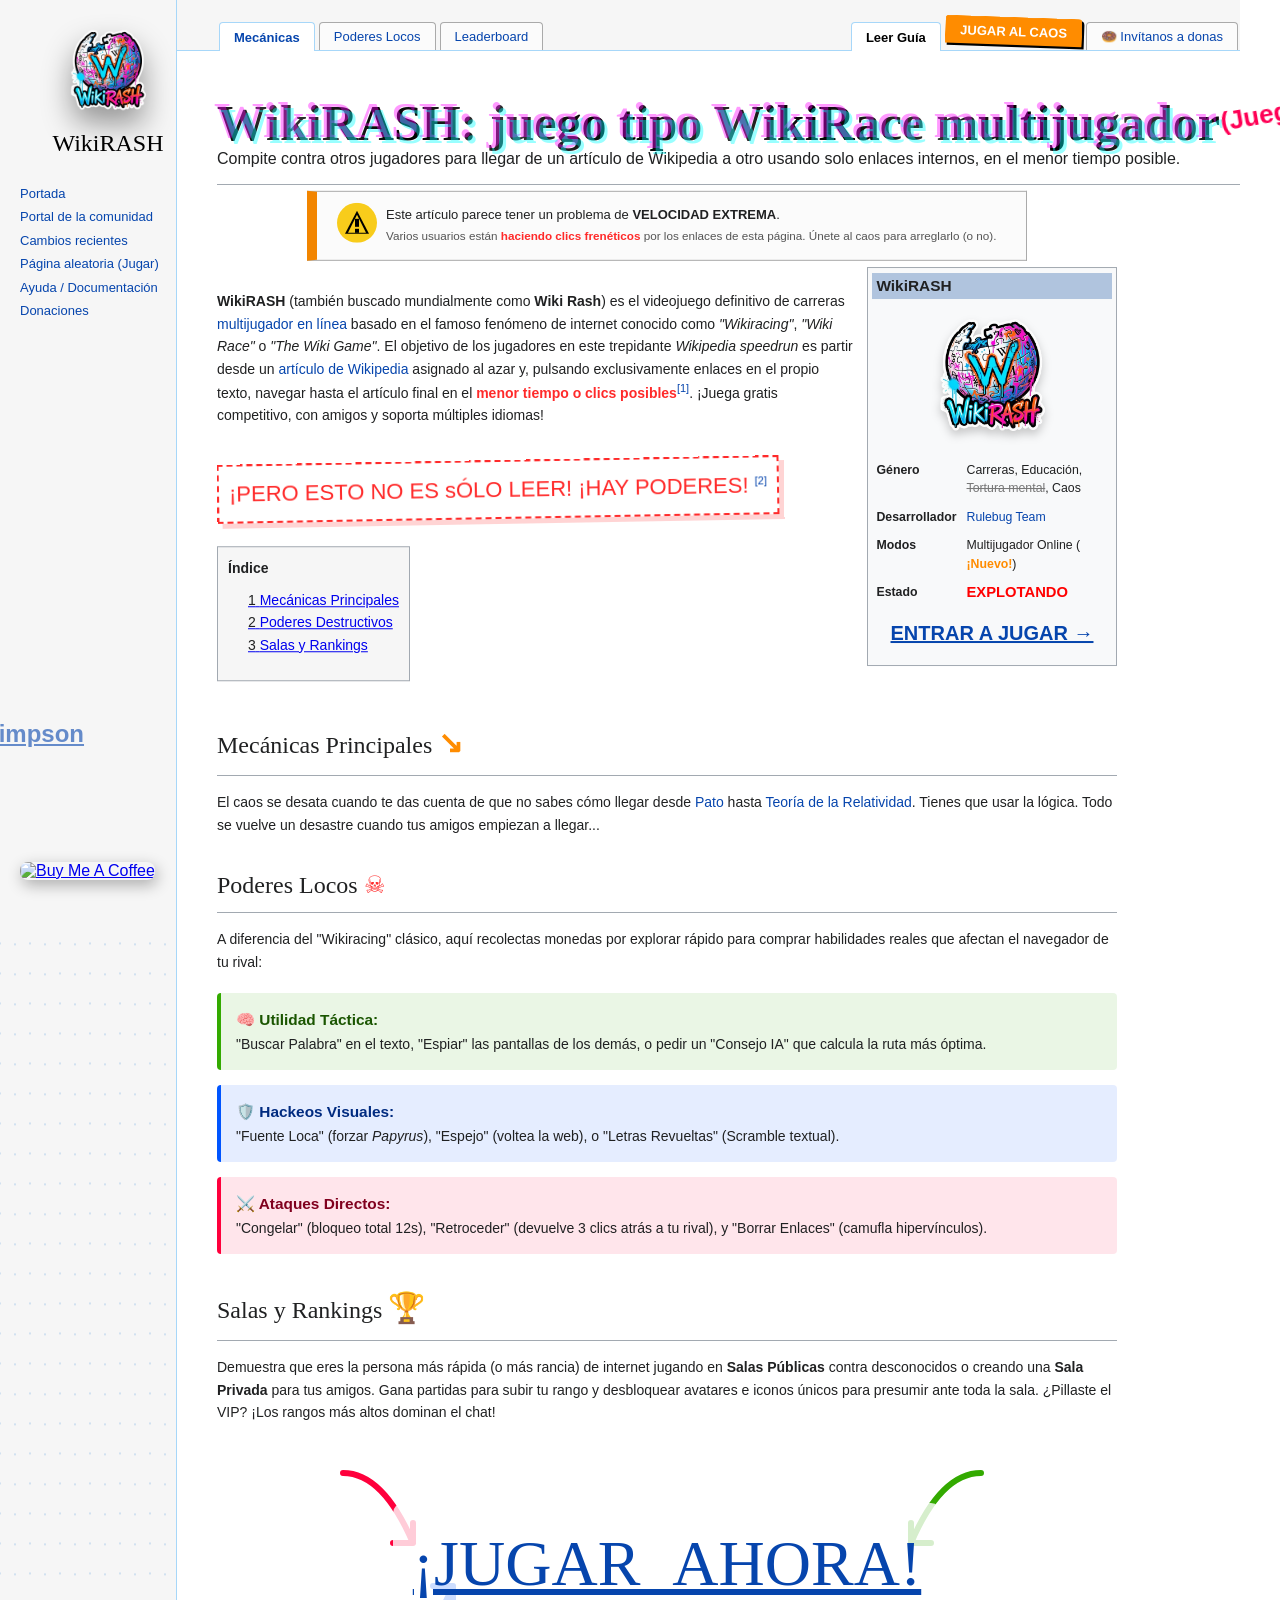
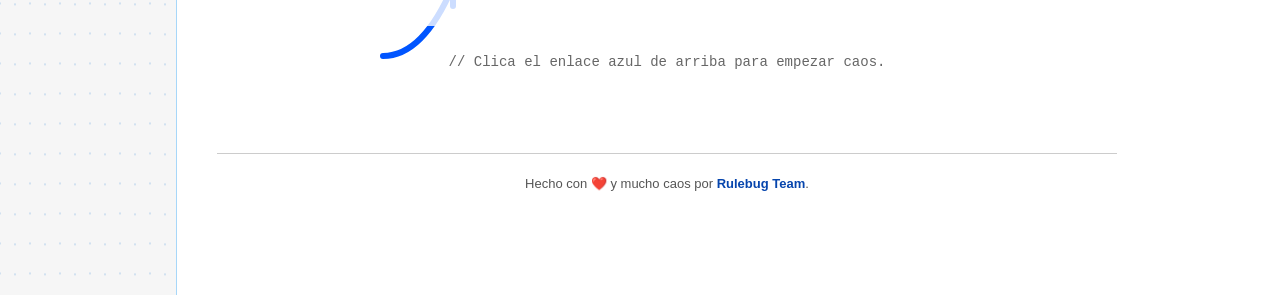
==== commit 029c1987: "Update index.html" ====
--- a/index.html
+++ b/index.html
@@ -4,7 +4,7 @@
   <meta charset="UTF-8">
   <meta name="viewport" content="width=device-width, initial-scale=1.0">
   
-  <title>WikiRASH – The Ultimate Wikipedia Speedrun Racing Game</title>
+  <title>WikiRASH | Juego tipo WikiRace multijugador online</title>
   <meta name="description" content="WikiRASH (also known as Wiki Rash) es el mejor juego 'Wikirace' o 'The Wiki Game' multijugador online. Start playing the ultimate Wikipedia speedrun racing game with friends. ¿Podrás llegar desde 'Platón' hasta 'Bad Bunny' en 5 clics?">
   <meta name="keywords" content="wikirash, wiki rash, wikirace, wiki race, the wiki game, wikipedia game, wikiracing, wikipedia speedrun, wiki speedrun, wikipedia racing, carrera wikipedia, multijugador, multiplayer, online, juego de wikipedia, wikipedia multiplayer, play wiki race">
   <meta name="author" content="WikiRASH Studio">
@@ -33,27 +33,21 @@
 
   <!-- JSON-LD (Rich Snippets Google) -->
   <script type="application/ld+json">
-  {
-    "@context": "https://schema.org",
-    "@type": "SoftwareApplication",
-    "name": "WikiRASH",
-    "operatingSystem": "Cualquier navegador web",
-    "applicationCategory": "GameApplication",
-    "genre": "Educativo, Carreras, Lógica",
-    "description": "Una intensa carrera multijugador. Los jugadores inician en un artículo aleatorio de Wikipedia y compiten por ser los primeros en encontrar el enlace y llegar a la meta establecida mediante el menor número de clics posible.",
-    "url": "https://rulebuges.github.io/WikiRash/",
-    "offers": {
-      "@type": "Offer",
-      "price": "0",
-      "priceCurrency": "USD"
-    },
-    "aggregateRating": {
-      "@type": "AggregateRating",
-      "ratingValue": "4.9",
-      "ratingCount": "1042"
-    }
+{
+  "@context": "https://schema.org",
+  "@type": "SoftwareApplication",
+  "name": "WikiRASH",
+  "operatingSystem": "Web",
+  "applicationCategory": "GameApplication",
+  "description": "Juego multijugador tipo WikiRace en el que los jugadores deben llegar desde un artículo de Wikipedia hasta otro usando enlaces internos.",
+  "url": "https://rulebuges.github.io/WikiRash/",
+  "offers": {
+    "@type": "Offer",
+    "price": "0",
+    "priceCurrency": "USD"
   }
-  </script>
+}
+</script>
 
   <!-- Model Viewer Library -->
   <script type="module" src="https://ajax.googleapis.com/ajax/libs/model-viewer/3.4.0/model-viewer.min.js"></script>
@@ -111,7 +105,8 @@
     
     <!-- Article Header -->
     <header class="article-header">
-      <h1 class="chaotic-title">WikiRASH <span class="marker-slash" aria-hidden="true">(Juego)</span></h1>
+      <h1 class="chaotic-title">WikiRASH: juego tipo WikiRace multijugador <span class="marker-slash" aria-hidden="true">(Juego)</span></h1>
+      <p>Compite contra otros jugadores para llegar de un artículo de Wikipedia a otro usando solo enlaces internos, en el menor tiempo posible.</p>
       <div class="hr-line"></div>
     </header>
 
